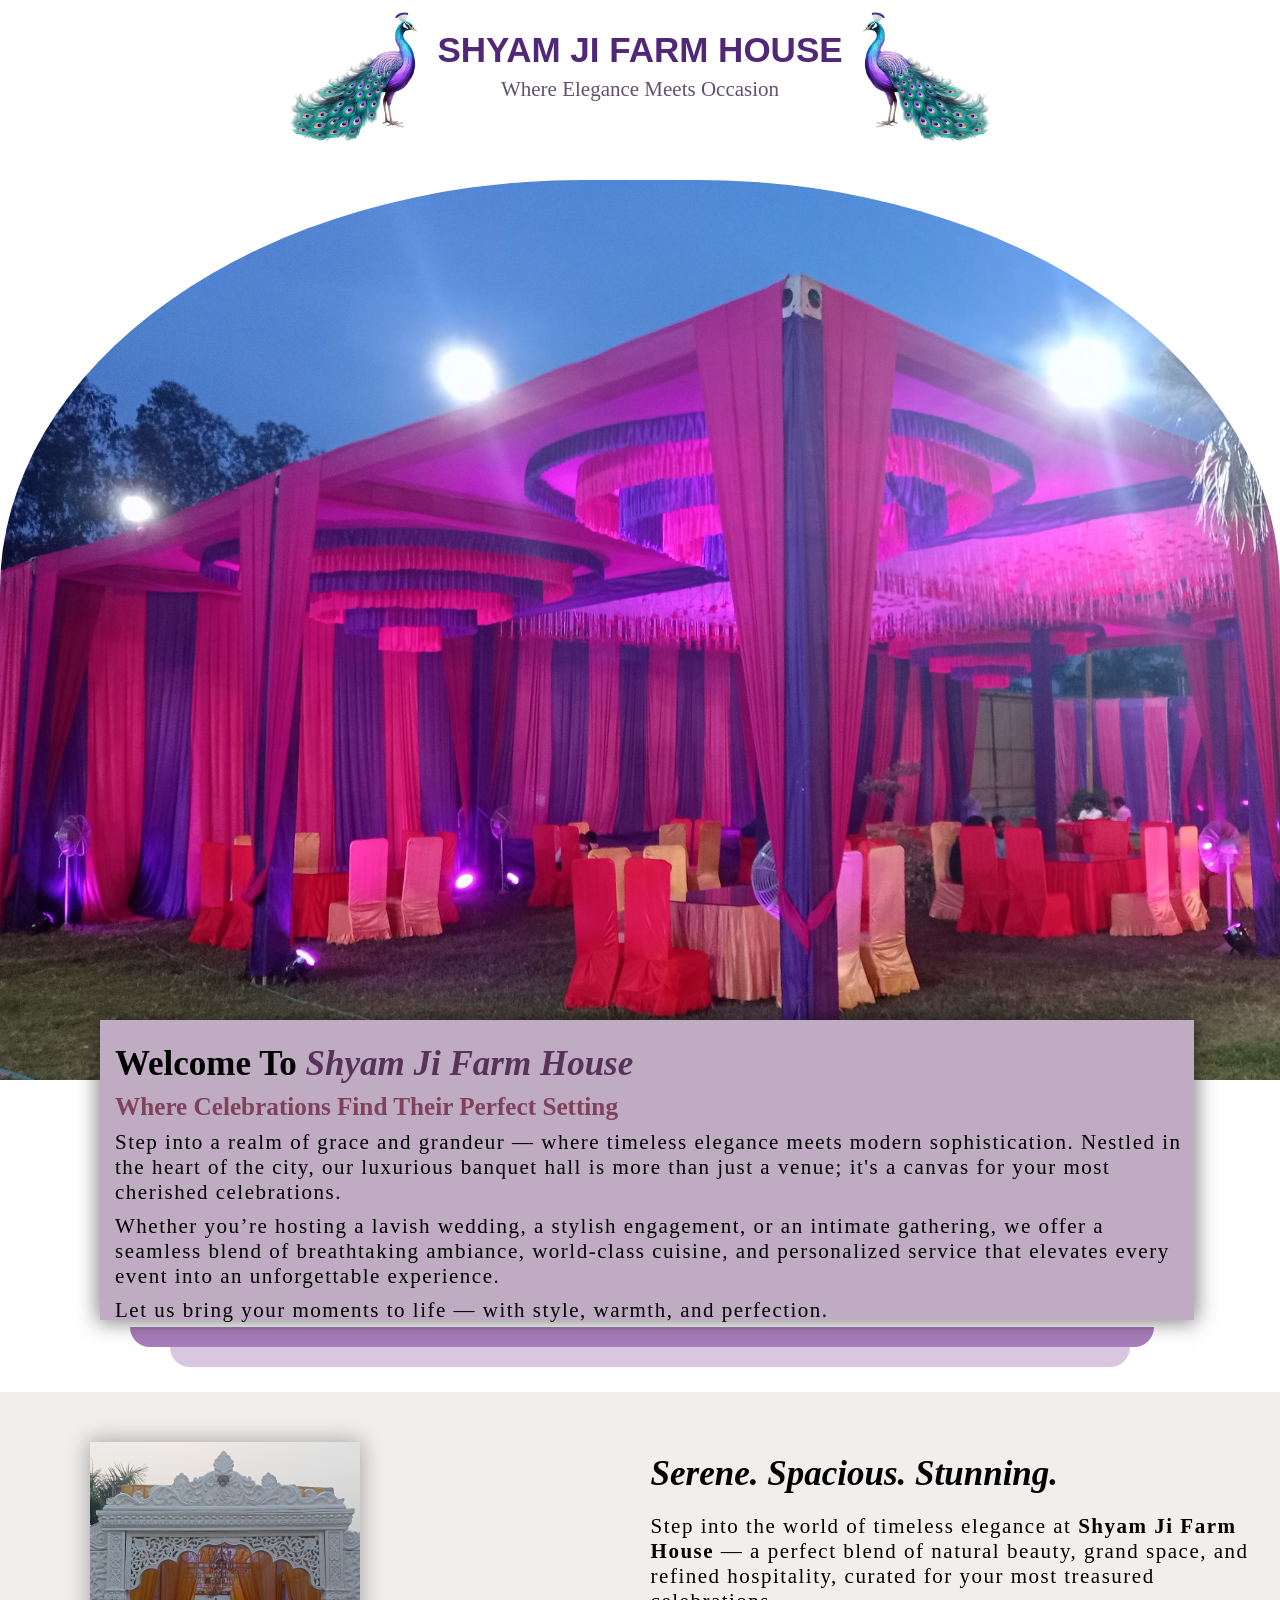
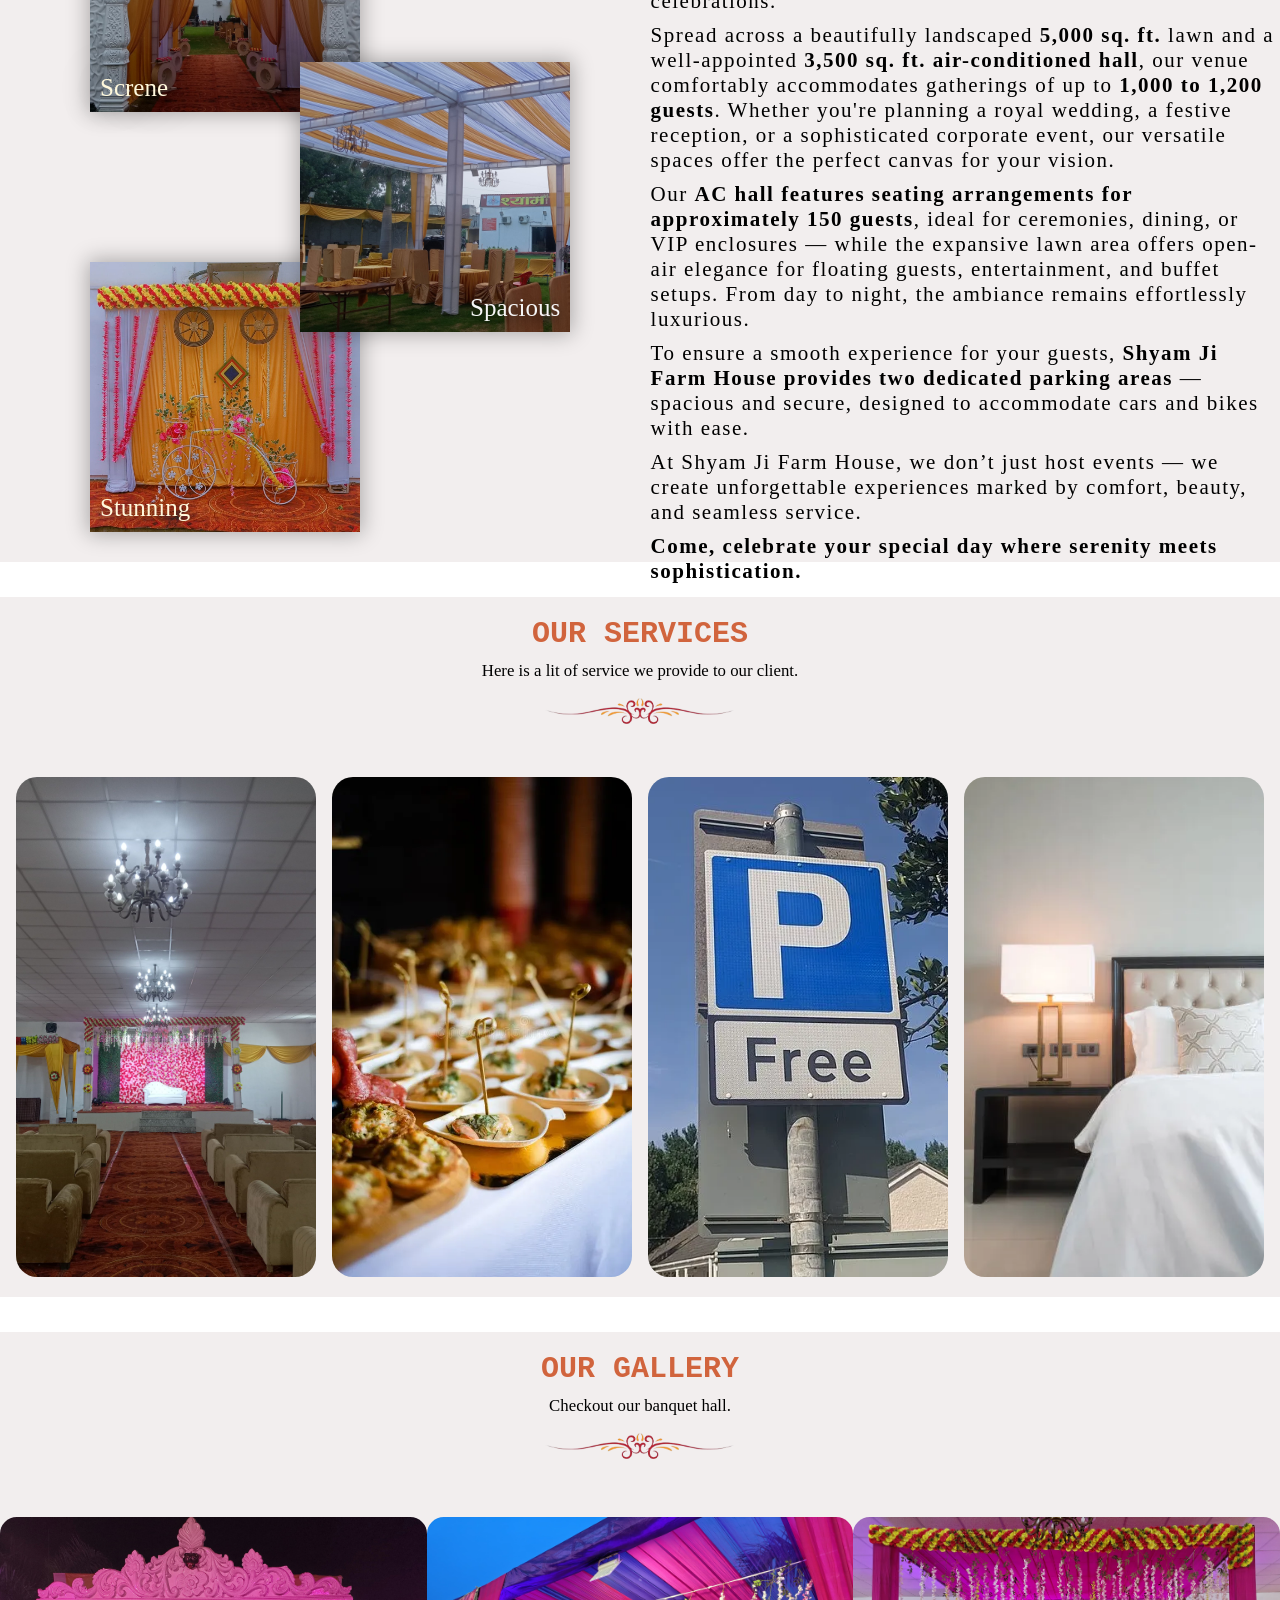
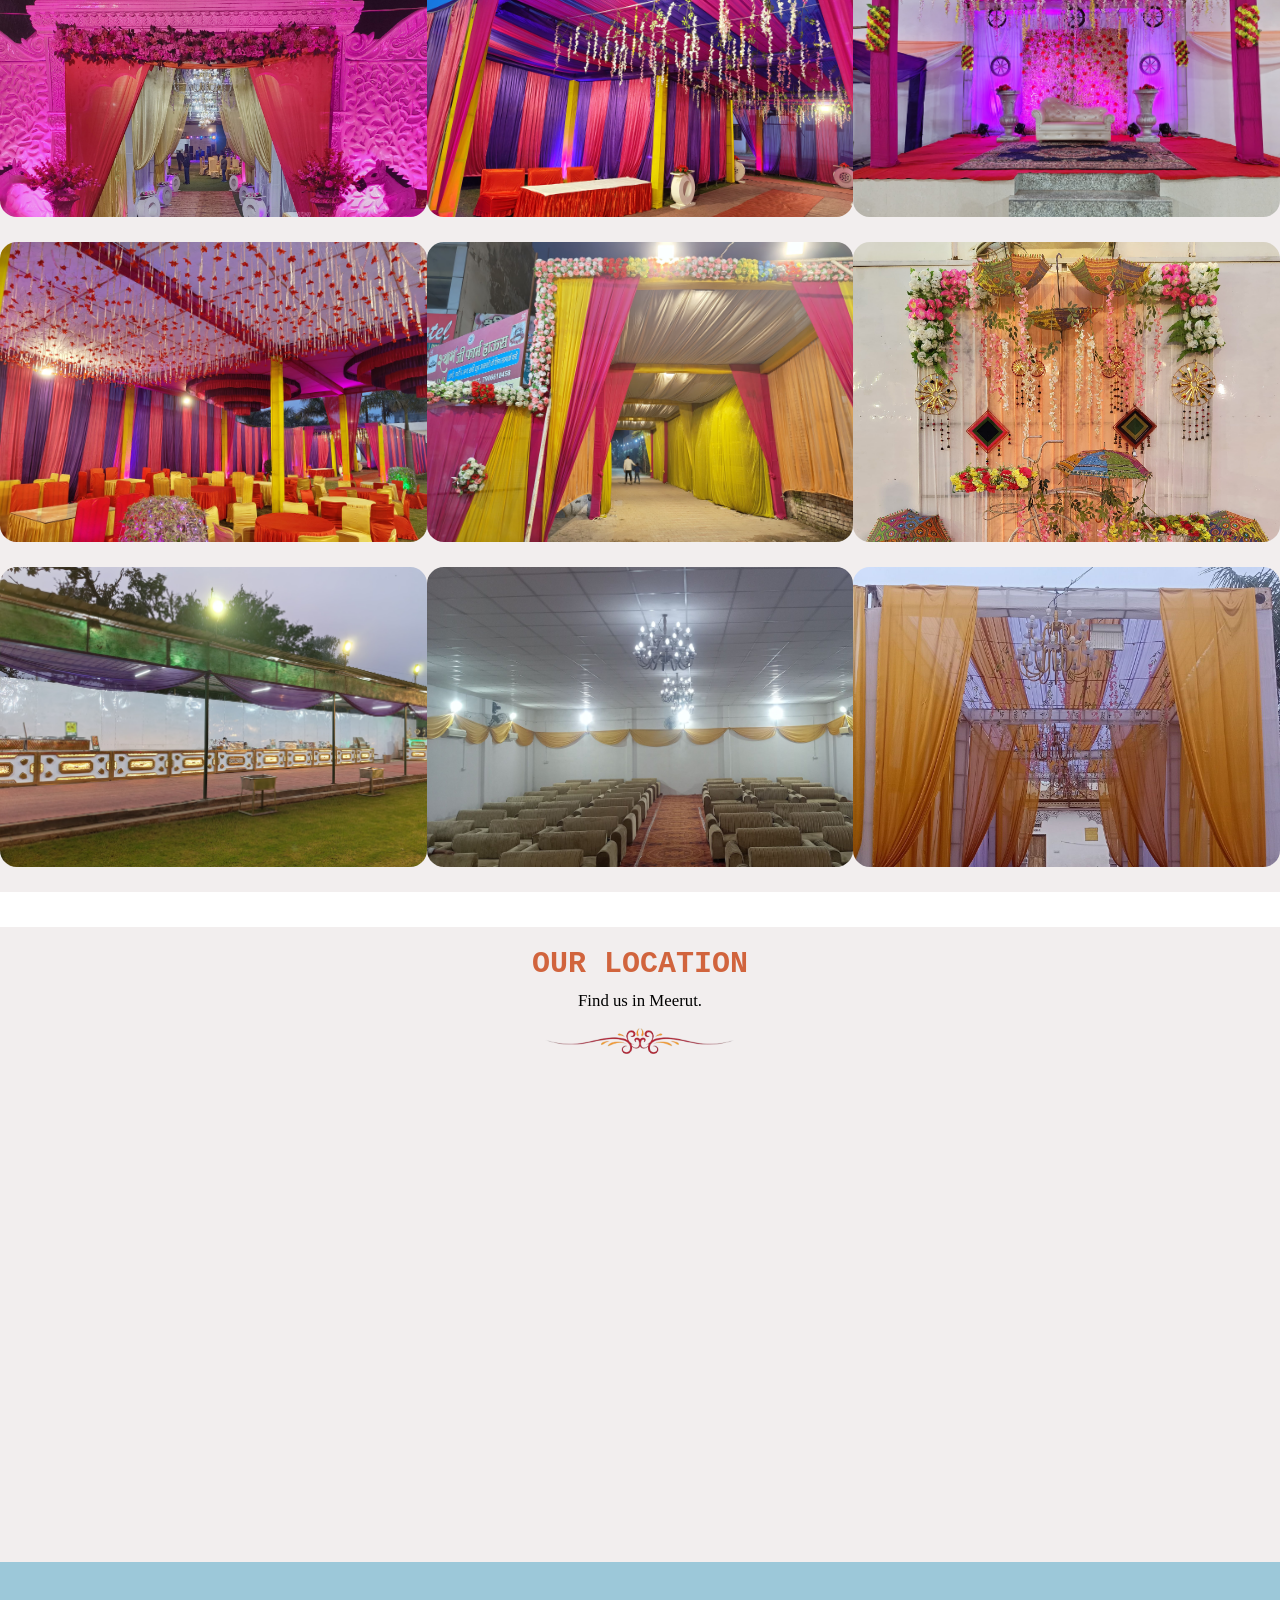
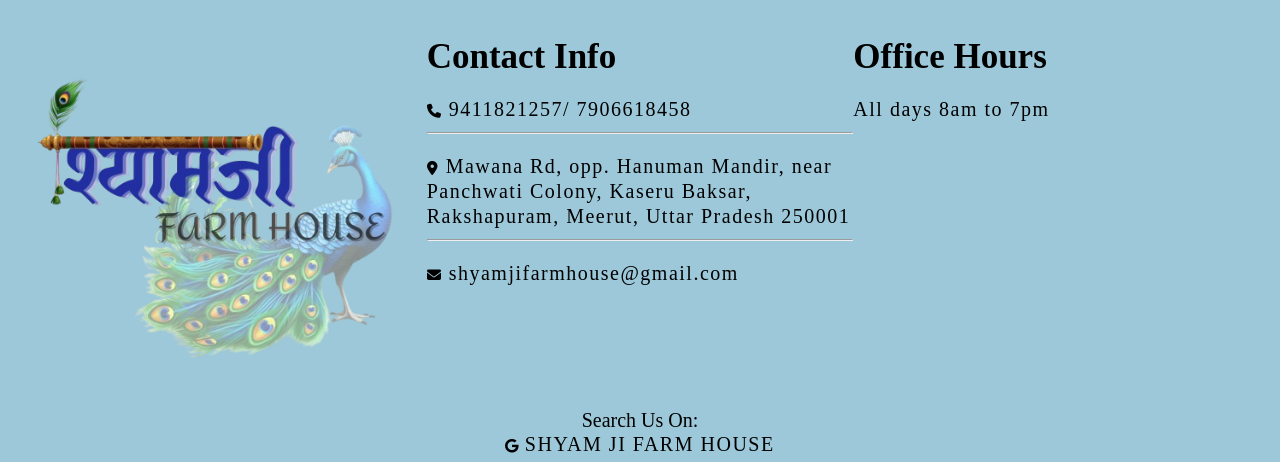
==== index.html @ 6b1f320b "First Commit" ====
<!DOCTYPE html>
<html lang="en">
<head>
    <meta charset="UTF-8">
    <meta name="viewport" content="width=device-width, initial-scale=1.0">
    <title>ShyamJi Farm House</title>
    <link rel="stylesheet" href="https://cdnjs.cloudflare.com/ajax/libs/font-awesome/6.7.2/css/all.min.css">
    <link rel="stylesheet" href="assets/css/style.css">
</head>

<body>
    <!-- <div class="navbar">
        <div class="logo"></div>
    </div> -->
    <div class="shyam">
      <div class="peacock1" style="background-image: url('assets/img/peacock_right.png');"></div>
      <div class="bb">
        <div class="shyam1">
        <h2>SHYAM JI FARM HOUSE</h2>
        </div>
        <div class="shyam2">
        Where Elegance Meets Occasion
        </div>
      </div>
      <div class="peacock2" style="background-image: url('assets/img/peacock_right.png');"></div>
    </div>
      <div class="background"></div>
      <div class="box1">
          <div class="box11">
            <div class="box12">
              <h2>Welcome To <i>Shyam Ji Farm House</i></h2>
            </div>
            <h5>Where Celebrations Find Their Perfect Setting</h5>
            <p>Step into a realm of grace and grandeur — where timeless elegance meets modern sophistication. Nestled in the heart of the city, our luxurious banquet hall is more than just a venue; it's a canvas for your most cherished celebrations.
            </p>
            <p>Whether you’re hosting a lavish wedding, a stylish engagement, or an intimate gathering, we offer a seamless blend of breathtaking ambiance, world-class cuisine, and personalized service that elevates every event into an unforgettable experience.
            </p>
            <p> Let us bring your moments to life — with style, warmth, and perfection.</p>
          </div>
      </div> 
      <div class="div1"></div>
      <div class="div2"></div>

      <div class="box2">
        <div class="box3">
          <div class="div3">
          <span>Screne</span>
          </div>
          <div class="box4">
            <div class="div4">
              <span>Spacious</span>
            </div>
          </div>
          <div class="div5">
            <span>Stunning</span>
          </div>
        </div>
        <div class="box5">
            <div class="div6">
              <h2>Serene. Spacious. Stunning.</h2>
            </div>
            <div class="div7">
              <p>
               Step into the world of timeless elegance at <span class="bold">Shyam Ji Farm House</span> — a perfect blend of natural beauty, grand space, and refined hospitality, curated for your most treasured celebrations.
              </p>
              <P>
                Spread across a beautifully landscaped <span class="bold">5,000 sq. ft.</span> lawn and a well-appointed <span class="bold">3,500 sq. ft. air-conditioned hall</span>, our venue comfortably accommodates gatherings of up to <span class="bold">1,000 to 1,200 guests</span>. Whether you're planning a royal wedding, a festive reception, or a sophisticated corporate event, our versatile spaces offer the perfect canvas for your vision.
              </P>
              <p>
                Our <span class="bold">AC hall features seating arrangements for approximately 150 guests</span>, ideal for ceremonies, dining, or VIP enclosures — while the expansive lawn area offers open-air elegance for floating guests, entertainment, and buffet setups. From day to night, the ambiance remains effortlessly luxurious.
              </p>
              <p>
                To ensure a smooth experience for your guests, <span class="bold">Shyam Ji Farm House provides two dedicated parking areas</span> — spacious and secure, designed to accommodate cars and bikes with ease.
              </p>
              <p>
                At Shyam Ji Farm House, we don’t just host events — we create unforgettable experiences marked by comfort, beauty, and seamless service.
              </p>
              <p>
                <span class="bold">Come, celebrate your special day where serenity meets sophistication.</span>
              </p>
            </div>
        </div>
      </div>


      <div class="box6">
        <div class="div8">
          <h2>OUR SERVICES</h2>
        </div>
        <div class="div9">
          Here is a lit of service we provide to our client.
        </div>
        <div class="dividerout">
          <div class="divider"></div>
        </div>
      </div>

      <div class="box7">
        <div class="service1"  style="background-image: url('assets/img/hall2.jpg')">
          <div class="s1">AC HALL</div>
        </div>
        <div class="service1" style="background-image: url('assets/img/catering.webp')">
          <div class="s1">CATERING SERVICES</div>
        </div>
        <div class="service1" style="background-image: url('assets/img/parking.webp')">
          <div class="s1">PARKING FACILITY</div>
        </div>
        <div class="service1" style="background-image: url('assets/img/room.webp')">
          <div class="s1">AC ROOM</div>
        </div>
      </div>


      <div class="box6">
        <div class="div8">
          <h2>OUR GALLERY</h2>
        </div>
        <div class="div9">
          Checkout our banquet hall.
        </div>
        <div class="dividerout">
          <div class="divider"></div>
        </div>
      </div>

      <div class="box8">
        <div class="g1">
          <div class="g11" style="background-image: url('assets/img/entry5.jpg');"></div>
          <div class="g11" style="background-image: url('assets/img/exit2.jpg');"></div>
          <div class="g11" style="background-image: url('assets/img/stage3.jpg');"></div>
        </div>
        <div class="g1">
          <div class="g11" style="background-image: url('assets/img/mandap5.jpg');"></div>
          <div class="g11" style="background-image: url('assets/img/maingate2.jpg');"></div>
          <div class="g11" style="background-image: url('assets/img/photobooth2.jpg');"></div>
        </div>
        <div class="g1">
          <div class="g11" style="background-image: url('assets/img/foodcorner.jpg');"></div>
          <div class="g11" style="background-image: url('assets/img/hall.jpg');"></div>
          <div class="g11" style="background-image: url('assets/img/exit.jpg');"></div>
        </div>
      </div>


      <div class="box6">
        <div class="div8">
          <h2>OUR LOCATION</h2>
        </div>
        <div class="div9">
          Find us in Meerut.
        </div>
        <div class="dividerout">
          <div class="divider"></div>
        </div>
      </div>
      <div class="box9">
        <iframe src="https://www.google.com/maps/embed?pb=!1m18!1m12!1m3!1d3489.1209358462133!2d77.75126632521606!3d29.013409366683277!2m3!1f0!2f0!3f0!3m2!1i1024!2i768!4f13.1!3m3!1m2!1s0x390c7b477673774d%3A0x246fc913acd406b3!2sShyam%20Ji%20Farm%20House!5e0!3m2!1sen!2sin!4v1749285902785!5m2!1sen!2sin" width="600" height="450" style="border:0;" allowfullscreen="" loading="lazy" referrerpolicy="no-referrer-when-downgrade">
        </iframe>
      </div>

</body>

<footer>

      <div class="footer">
        <div class="f1"></div>
        <div class="f2">
            <h2>Contact Info</h2>
            <p><i class="fa-solid fa-phone"></i> 9411821257/ 7906618458</p>
            <hr>
            <p><i class="fa-solid fa-location-dot"></i> Mawana Rd, opp. Hanuman Mandir, near Panchwati Colony, Kaseru Baksar, Rakshapuram, Meerut, Uttar Pradesh 250001</p>
            <hr>
            <p><i class="fa-solid fa-envelope"></i> <a  href="#">shyamjifarmhouse@gmail.com</a></p>            
        </div>
        <div class="f3">
            <h2>Office Hours</h2>
            <p>All days 8am to 7pm </p>            
        </div>
        <div class="f4">
          <P>Search Us On:</P>
          <p><i class="fa-brands fa-google"></i><a href="#"> SHYAM JI FARM HOUSE</a></p>
        </div>
      </div>
</footer>
---- assets/css/style.css ----
*{
    margin:0;
    font-family: 'Times New Roman', Times, serif;
    font-size: 14px;
    border: border-box;   
}
/* .navbar{
    height: 100px;
    width: 100%;
    background-color: rgba(227, 235, 237, 0.786);
}
.logo{
    background-image: url("../img/logo2.png");
    height:100px;
    width: 150px;
    background-size: cover;
    opacity: 1.5;
    margin-left: 10px;
     
}  */
.shyam{
    height: 150px;
    width: 100%;
    background-color: transparent;
    /* margin-top: 20px; */
    display: flex;
    justify-content: center;
}
.shyam1 h2{
       font-size: 35px;
       /* font-family: Georgia, serif; */
       font-family:'Lucida Sans', 'Lucida Sans Regular', 'Lucida Grande', 'Lucida Sans Unicode', Geneva, Verdana, sans-serif;
       display: flex;
       justify-content: center;
       align-items: center;
       margin-top: 30px;
       color: rgb(81, 39, 120);
}

.shyam2{
    font-size: 1.5rem;
    color: rgb(97, 81, 113);
    display: flex;
    justify-content: center;
    align-items:center ;
    margin-top: 7px;
}
.peacock1{
    background-size: cover;
    height: 150px;
    width: 150px;
    transform: scaleX(-1);
}
.peacock2{
    background-size: cover;
    height: 150px;
    width: 150px;
}
.background{
    background-image: url("../img/mandap11.jpg");
    position: relative;
    height:900px;
    width: 100%;
    background-size:cover;
    border-top-left-radius: 45.5%;
    border-top-right-radius: 45.5%;
    margin-top: 30px;
    opacity: 1.5    ;
    z-index: 1;
}
.box1{
    height:220px;
    width: 95%;
}                                                                                                           
.box11{
    position: relative;
    top:-80px;
    height: 300px;
    width: 90%;
    /* background-color:rgb(167, 150, 170); */
    background-color:rgb(191, 172, 195);
    margin-left: 100px;
    z-index: 2;
    box-shadow: 0 0 20px 2px rgba(0, 0, 0, 0.5);
}
.box12{
    margin-top: 20px;
    padding-top: 12px;
}
.box11 h2{
    font-size: 35px;
    margin-left: 15px;
    margin-top: 12px;
} 
.box11 i{
    font-size: 35px;
    margin-top: 20px;
    color: rgb(87, 50, 89);
}
.box11 h5{
    font-size: 1.8rem;
    margin-left: 15px;
    margin-top: 9px;
    color: rgb(127, 65, 91);
}
.box11 p{
    font-size: 1.5rem;
    margin-top: 9px;
    letter-spacing: 1.5px;
    line-height: 25px;
    margin-left: 15px;
}
.div1{
    height:20px;
    width: 80%;
    background-color: rgb(168, 125, 186);
    margin-left: 130px;
    margin-top: 7px;
    border-bottom-left-radius:2rem;
    border-bottom-right-radius:2rem;
}
.div2{
    height:20px;
    width: 75%;
    background-color: rgb(217, 198, 225);
    margin-left: 170px;
    border-bottom-left-radius:2rem;
    border-bottom-right-radius:2rem;
}
.box2{
    display: flex;
    background-color:rgba(234, 227, 227, 0.607) ;
    margin-top: 25px;
    padding-bottom: 30px;
}
.box3{
    height: 720px;
    width: 720px;
}
.div3{
    position: relative;
    height: 270px;
    width: 270px;
    margin-top: 50px;
    z-index: 1;
    margin-left: 90px;
    background-image:url("../img/entry1.jpg");
    background-size: cover;
    text-shadow: 0 0px 40px rgba(0, 0, 0, 0.5);
    box-shadow: 0 0 20px 2px rgba(0, 0, 0, 0.3);
    transition: 1s;
}
.div3:hover{
    transform: scale(1.2);
}
.box4{
    height: 200px;
    width: 260px;
    /* margin-left: 240px; */
}
.div4{
    position: relative;
    height: 270px;
    width: 270px;
    z-index: 2;
    top:-50px;
    margin-left: 300px;
    background-image: url("../img/mandap3.jpg");
    background-size: cover;
    text-shadow: 0 4px 10px rgba(0, 0, 0, 0.5);
    box-shadow: 0 0 20px 2px rgba(0, 0, 0, 0.3);
    transition: 1s;
}
.div4:hover{
    transform: scale(1.2);
}
.div5{
    position: relative;
    height: 270px;
    width: 270px;
    z-index: 1;
    top:-50px;
    margin-left: 90px;
    background-image: url("../img/photobooth.jpg");
    background-size: cover;
    text-shadow: 0 4px 10px rgba(0, 0, 0, 0.5);
    box-shadow: 0 0 20px 2px rgba(0, 0, 0, 0.3);
    transition: 1s;
}
.div5:hover{
    transform: scale(1.2);
}
.div3 span{
    position:absolute;
    bottom:10px;
    left:10px;
    color: cornsilk;
    font-size: 25px;
}
.div4 span{
    position:absolute;
    bottom:10px;
    left:170px;
    color: rgb(246, 246, 246);
    font-size: 25px;
}
.div5 span{
    position:absolute;
    bottom:10px;
    left:10px;
    color: cornsilk;
    font-size: 25px;
}
.box5{
    height: 690px;
    width: 730px;
    background-color: transparent;
    border-radius: 2rem;
    margin-top: 50px;
}
.box5:hover{
    background-color: rgba(145, 142, 142, 0.607);
}
.div6 h2{
    font-size:35px;
    margin-left: 15px;
    margin-top: 12px;
    margin-bottom: 20px;
    font-style: italic;
}
.div7 p{
    font-size: 1.5rem;
    margin-top: 9px;
    letter-spacing: 1.5px;
    line-height: 25px;
    margin-left: 15px;
}
.bold{
    font-weight: bolder;
    font-size: 1.5rem;
}
.box6{
    height: 160px;
    width: 100%;
    margin-top: 35px;
    background-color:rgba(234, 227, 227, 0.607);
}
.box6:hover{
    background-color:rgba(145, 142, 142, 0.607) ;
}
.div8 h2{
    font-size: 30px;
    text-align: center;
    padding-top: 20px;
    font-family:monospace;
    color: rgb(209, 100, 61);
}
.div9{
    text-align: center;
    margin-top: 10px;
    font-size: 1.2rem;
}
.dividerout{
    height: 50px;
    width: 100%;
    display:flex ;
    justify-content: center;
}
.divider{
    background-image: url("../img/divider.png");
    background-size: cover;
    height: 50px;
    width: 180px;
    padding-right: 60px;
}
.box7{
    display:flex;
    justify-content: space-evenly;
    background-color: rgba(234, 227, 227, 0.607);
    padding-top: 20px;
    padding-bottom: 20px;
}
.service1{
    position: relative;
    height: 500px;
    width: 300px;
    background-size: cover;
    border-radius: 1.5rem;
    display: flex;
    justify-content: center;
}
.service1:hover{
    opacity: 0.7;
}
.s1{
    height: 100%;
    width: 100%;
    position: absolute;
    top:10px;
    background-color:transparent;
    display: flex;
    justify-content: center;
    font-size: 25px;
    /* color: aliceblue; */
    margin-top: 15px;
    opacity: 0;
    transition: 0.6s;
}
.s1:hover{
    opacity:1;
    color: rgb(255, 244, 244);
    font-weight: bolder;
}
.s1 >*{
    transform: translateY(25px);
    transition: transform 0.6s;
}
.s1 >*{
    transform: translateY(0px);
}
.box8{
    height: 1000px;
    width: 100%;
    background-color:rgba(234, 227, 227, 0.607);
}
.g1{
    height: 300px;
    width: 100%;
    display: flex;
    justify-content: space-evenly;
    /* margin-top: 15px; */
    padding-top: 25px;
}
.g11{
    height: 300px;
    width: 450px;;
    background-size: cover;
    border-radius: 1.2rem;
} 
/* .g11:hover{
    transform:translate(-50%,-50%) ;
    animation: animate linear  5s infinite;
}
@keyframes animate{
    0%{
        transform: translate(-50%,-50%) skewY(5deg);
    }
    50%{
        transform: translate(-50%,-50%) skewY(-5deg);
    }
    100%{
        transform: translate(-50%,-50%) skewY(5deg);
    }
} */
.box9{
    height: 450px;
    width: 100%;
    display: flex;
    justify-content: center;
    padding-top: 25px;
    background-color: rgba(234, 227, 227, 0.607);
}
iframe{
     height: 400px;
     width: 80%;
}
.footer{
    height: 500px;
    width: 100%;
    background-color: rgb(156, 200, 217);
    display: flex;
    justify-content: space-evenly;
    align-items: center; 
    position: relative;
}
.footer:hover{
    background-color: rgb(110, 146, 160);
}
.f1{
    height: 350px;
    width: 450px;
    background-image: url("../img/logo12.png");
    background-size: cover;
}
.f2{
    height: 350px;
    width: 450px;
    /* background-color: aliceblue; */
}
.f2 h2{
    font-size: 35px;
    margin-bottom: 10px;
}
.f2 p{
    font-size: 20px;
    margin-top: 10px;
    letter-spacing: 1.5px;
    line-height: 25px;
    padding-top: 10px;
}
a{
    text-decoration: none;
    font-size: 20px;
    margin-top: 10px;
    letter-spacing: 1.5px;
    line-height: 25px;
    padding-top: 10px;
    color: black;
}
hr{
    margin-top: 10px;
}
.f3{
    height: 350px;
    width: 450px;
    /* background-color: rgb(63, 86, 105); */
}
.f3 h2{
    font-size: 35px;
    margin-bottom: 10px;
}
.f3 p{
    font-size: 20px;
    margin-top: 10px;
    letter-spacing: 1.5px;
    line-height: 25px;
    padding-top: 10px;
}
.f4{
    position: absolute;
    bottom:5px;
}
.f4 p{
     text-align: center;
    font-style: bold;
    font-size: 20px;
}
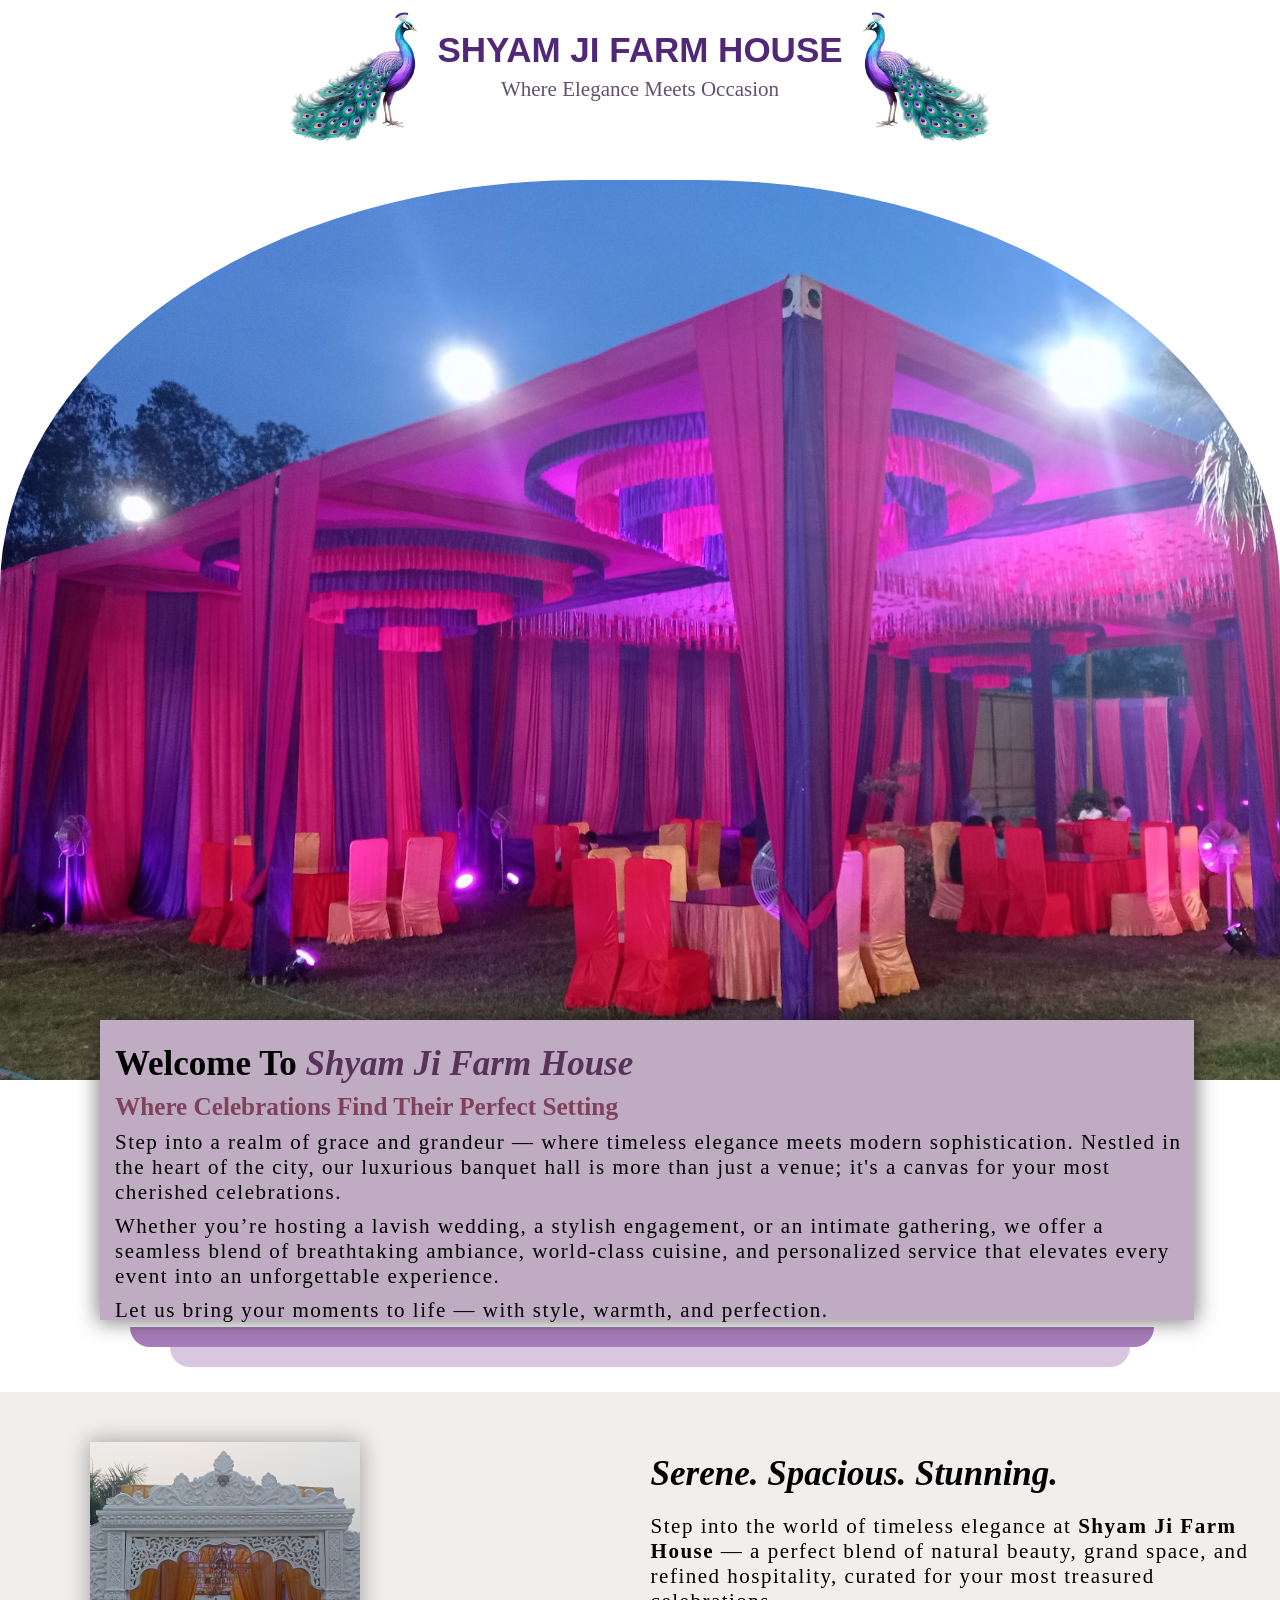
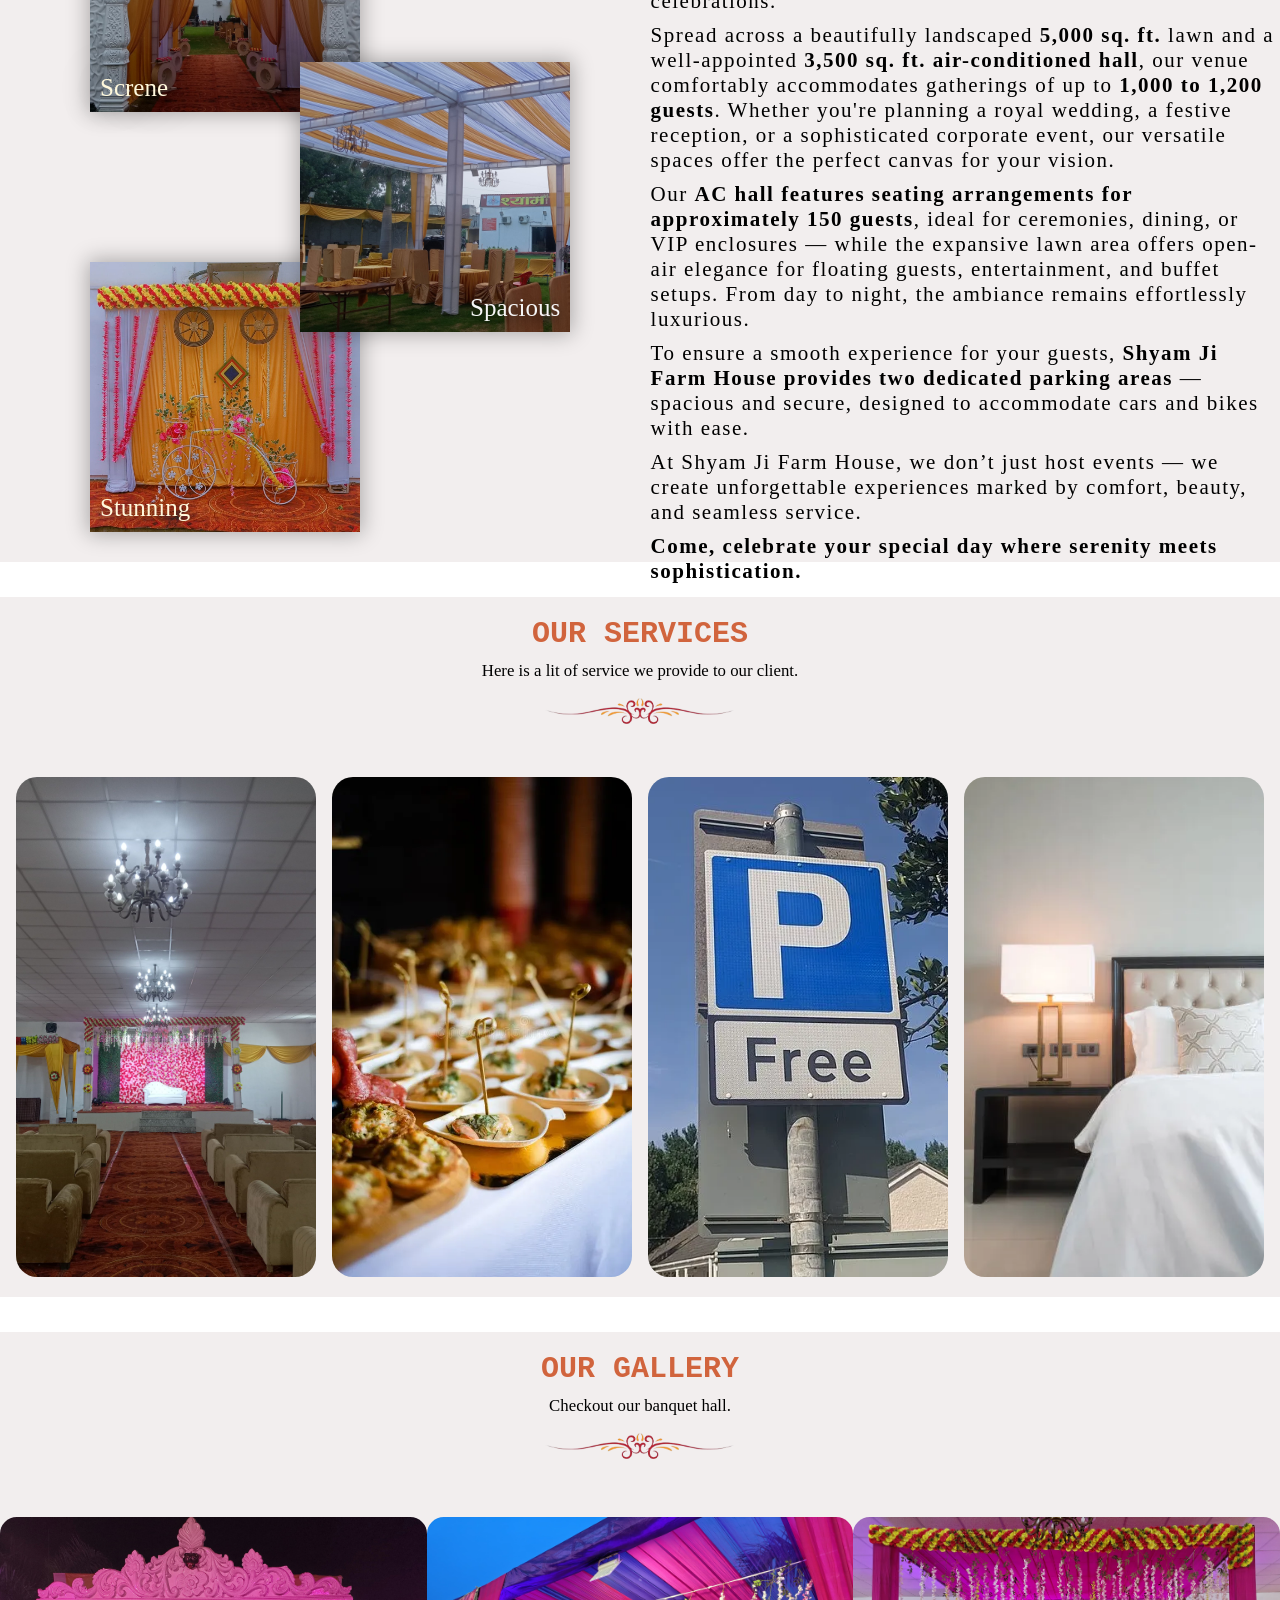
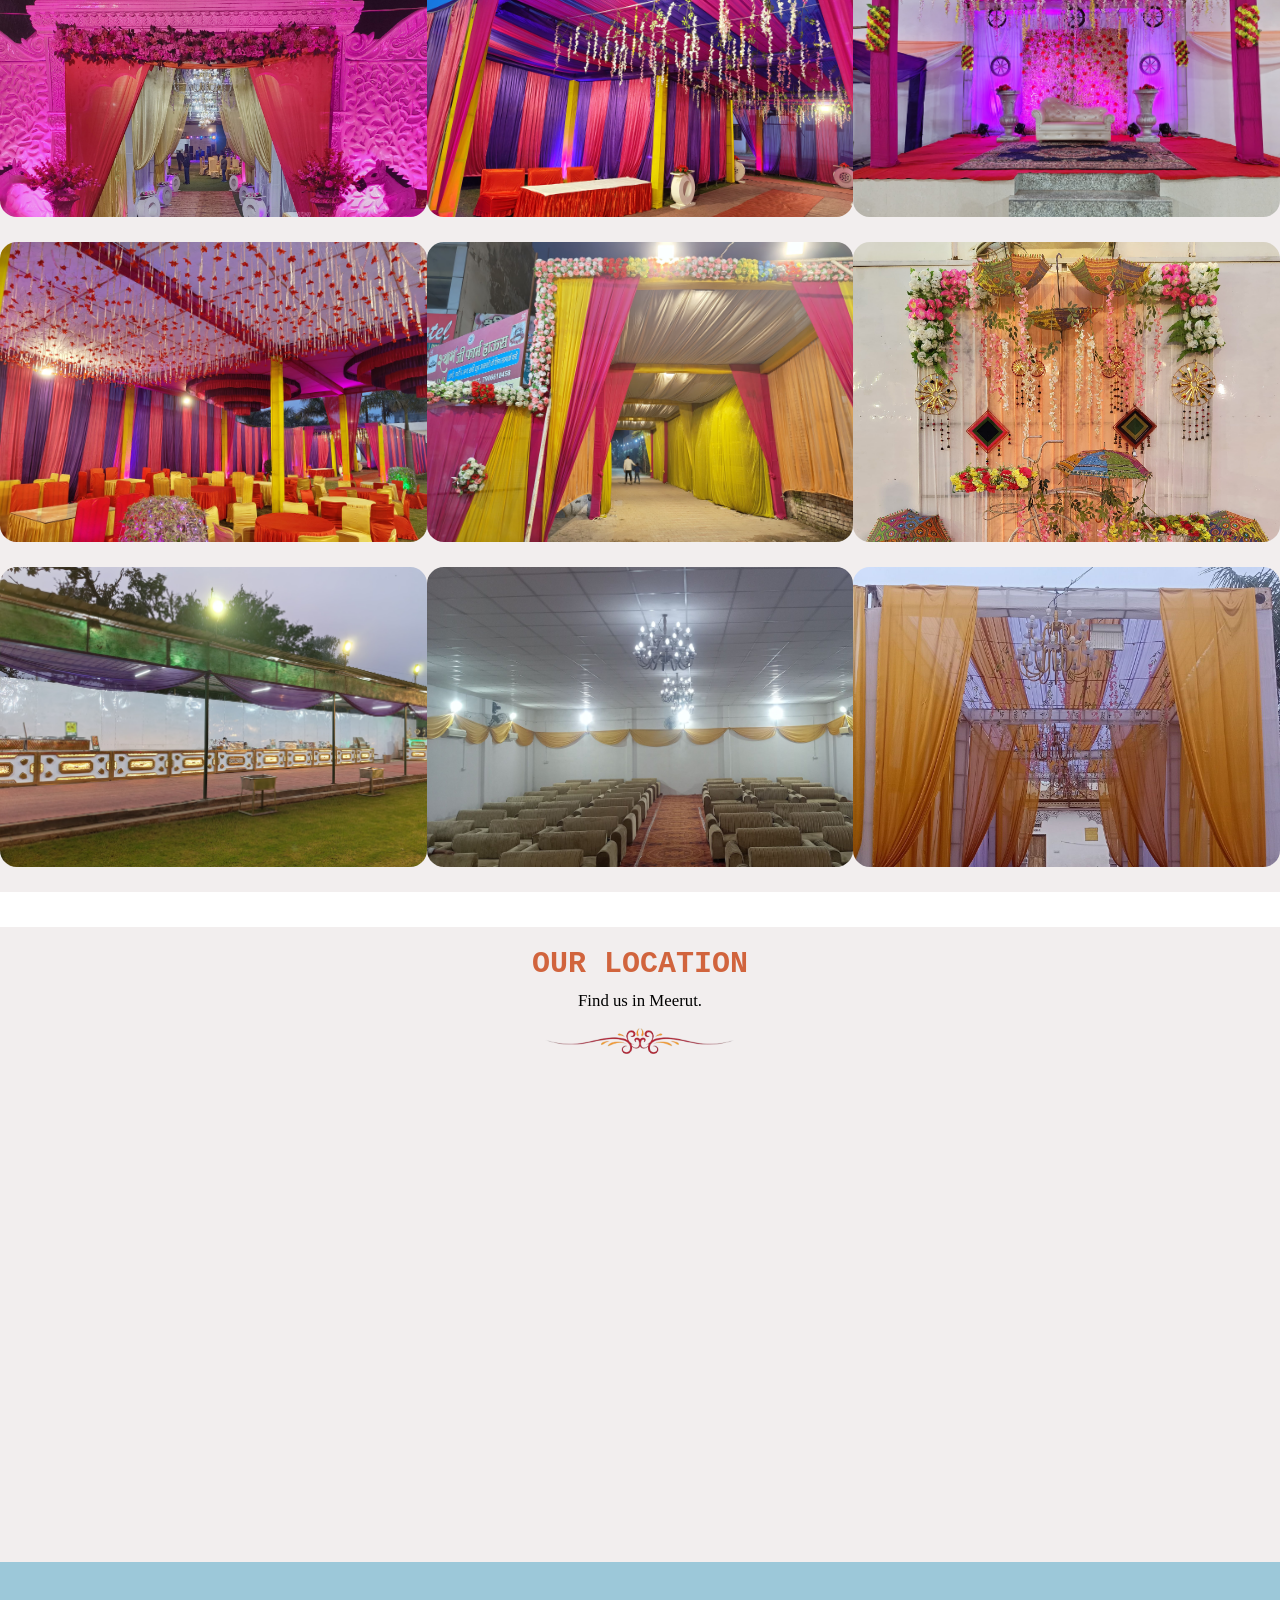
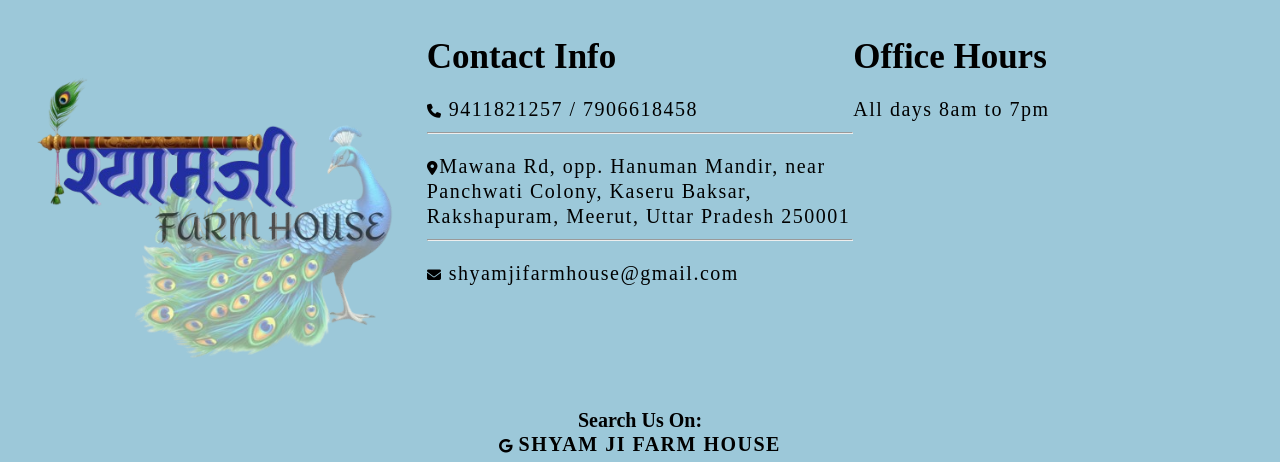
==== commit 76906cc2: "second commit (added links)" ====
--- a/index.html
+++ b/index.html
@@ -166,19 +166,24 @@
         <div class="f1"></div>
         <div class="f2">
             <h2>Contact Info</h2>
-            <p><i class="fa-solid fa-phone"></i> 9411821257/ 7906618458</p>
+            <p><i class="fa-solid fa-phone"></i>
+               <a href="https://wa.me/919411821257" class="underlinetext" target="_blank">9411821257</a>
+               /
+               <a href="tel:+917906618458" class="underlinetext" target="_blank">7906618458</a>
+            </p>
             <hr>
-            <p><i class="fa-solid fa-location-dot"></i> Mawana Rd, opp. Hanuman Mandir, near Panchwati Colony, Kaseru Baksar, Rakshapuram, Meerut, Uttar Pradesh 250001</p>
+            <p class="underlinetext"><i class="fa-solid fa-location-dot"></i><a href="https://maps.app.goo.gl/WxwuXWB17rRt3pfo6">Mawana Rd, opp. Hanuman Mandir, near Panchwati Colony, Kaseru Baksar, Rakshapuram, Meerut, Uttar Pradesh 250001</a>
+            </p>
             <hr>
-            <p><i class="fa-solid fa-envelope"></i> <a  href="#">shyamjifarmhouse@gmail.com</a></p>            
+            <p class="underlinetext"><i class="fa-solid fa-envelope"></i> <a  href="mailto:shyamjifarmhouse@gmail.com">shyamjifarmhouse@gmail.com</a></p>            
         </div>
         <div class="f3">
             <h2>Office Hours</h2>
             <p>All days 8am to 7pm </p>            
         </div>
         <div class="f4">
-          <P>Search Us On:</P>
-          <p><i class="fa-brands fa-google"></i><a href="#"> SHYAM JI FARM HOUSE</a></p>
+          <p class="f41">Search Us On:</p>
+          <p class="underlinetext"><i class="fa-brands fa-google"></i><a href="https://share.google/ti3H2DmGVGMqzcqLs"> SHYAM JI FARM HOUSE</a></p>
         </div>
       </div>
 </footer>
--- a/assets/css/style.css
+++ b/assets/css/style.css
@@ -337,6 +337,7 @@
     background-size: cover;
     border-radius: 1.2rem;
 } 
+
 /* .g11:hover{
     transform:translate(-50%,-50%) ;
     animation: animate linear  5s infinite;
@@ -432,6 +433,11 @@
 }
 .f4 p{
      text-align: center;
-    font-style: bold;
+    font-weight: bolder;
     font-size: 20px;
 }
+.underlinetext:hover{
+    text-decoration: underline;
+    
+}
+
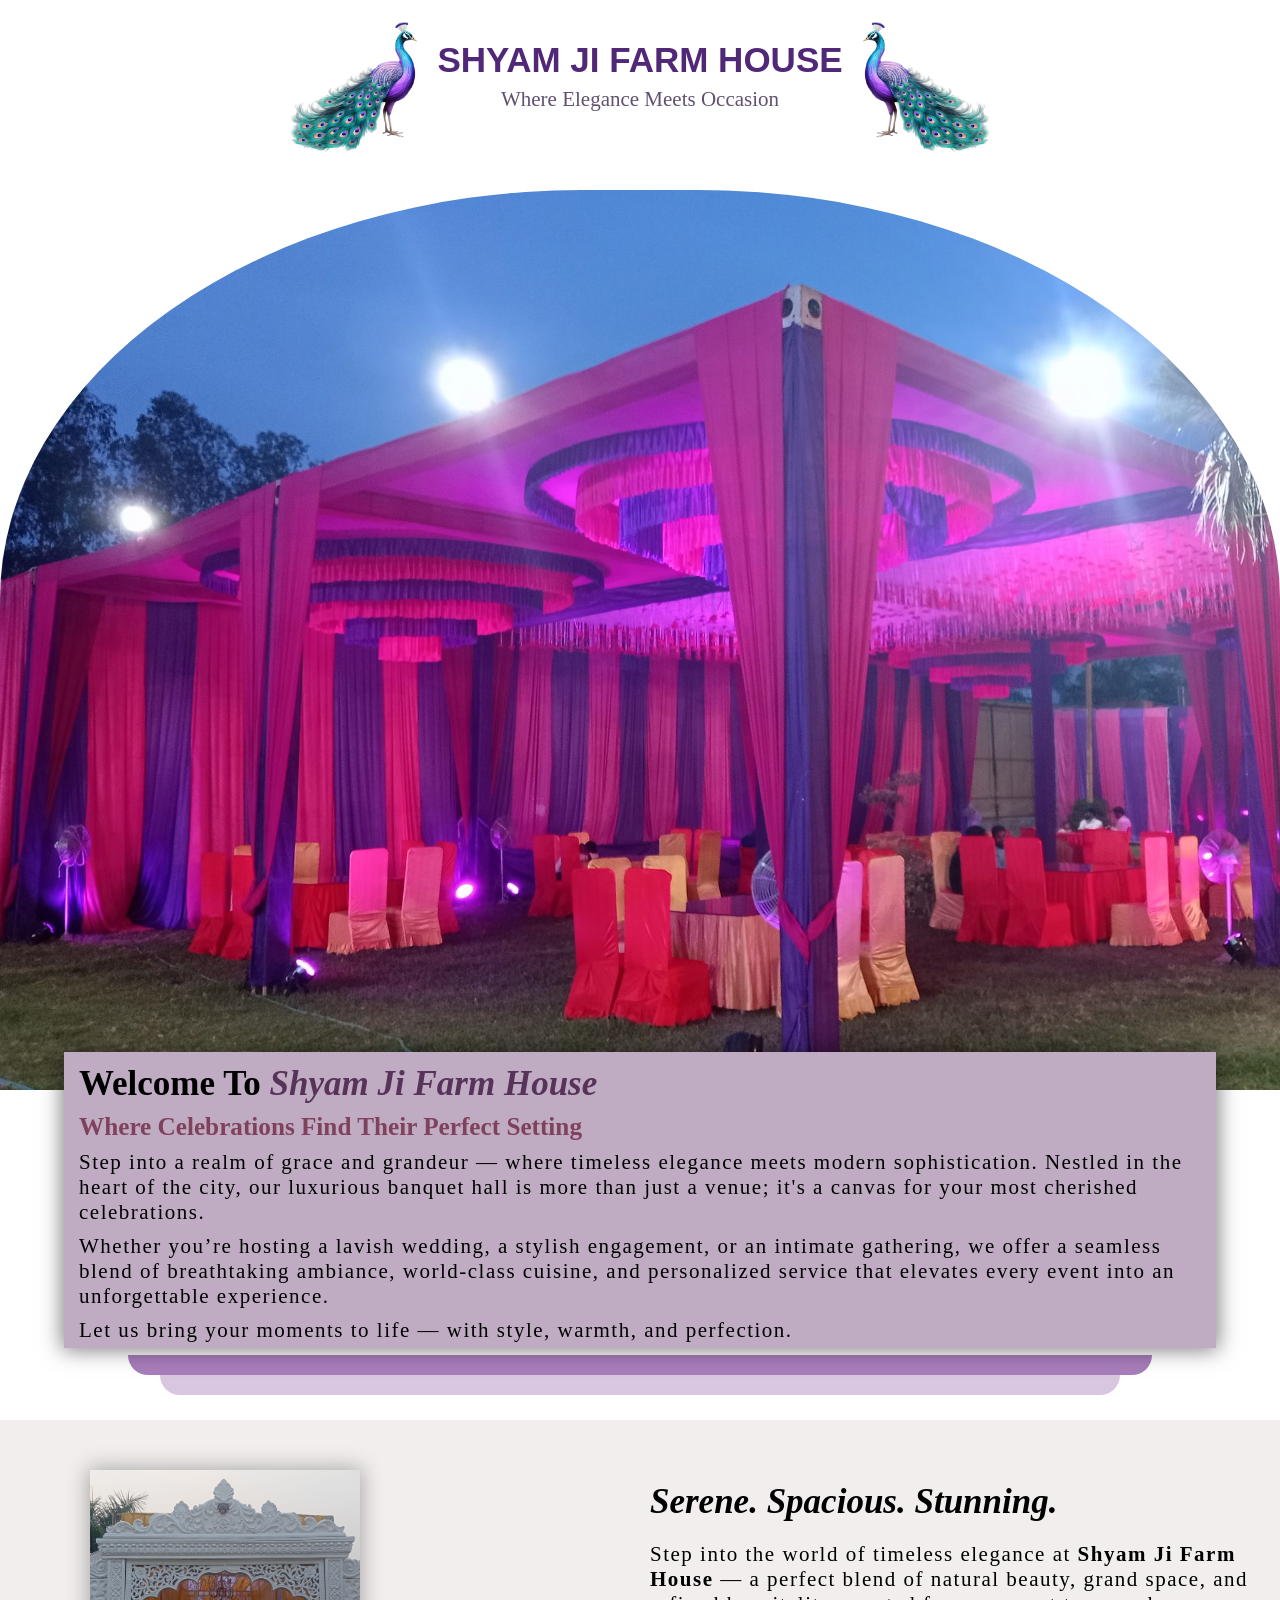
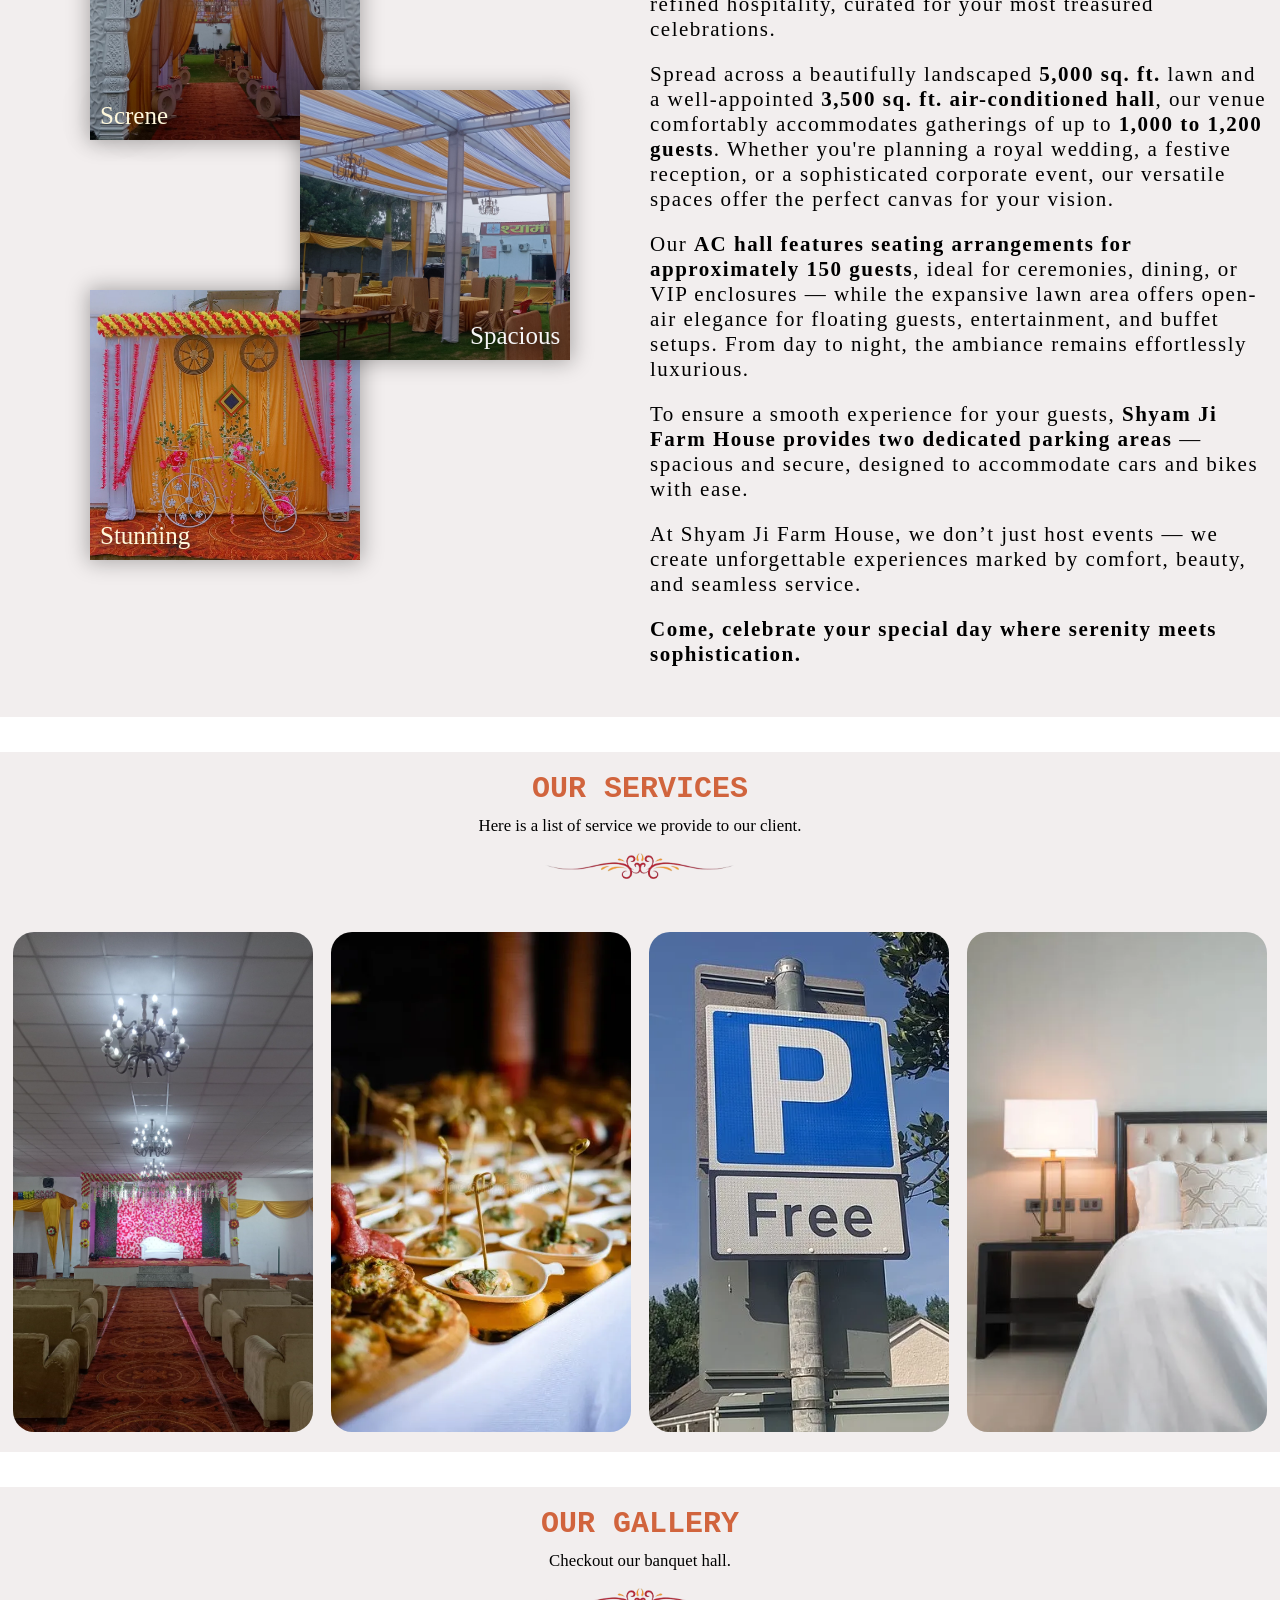
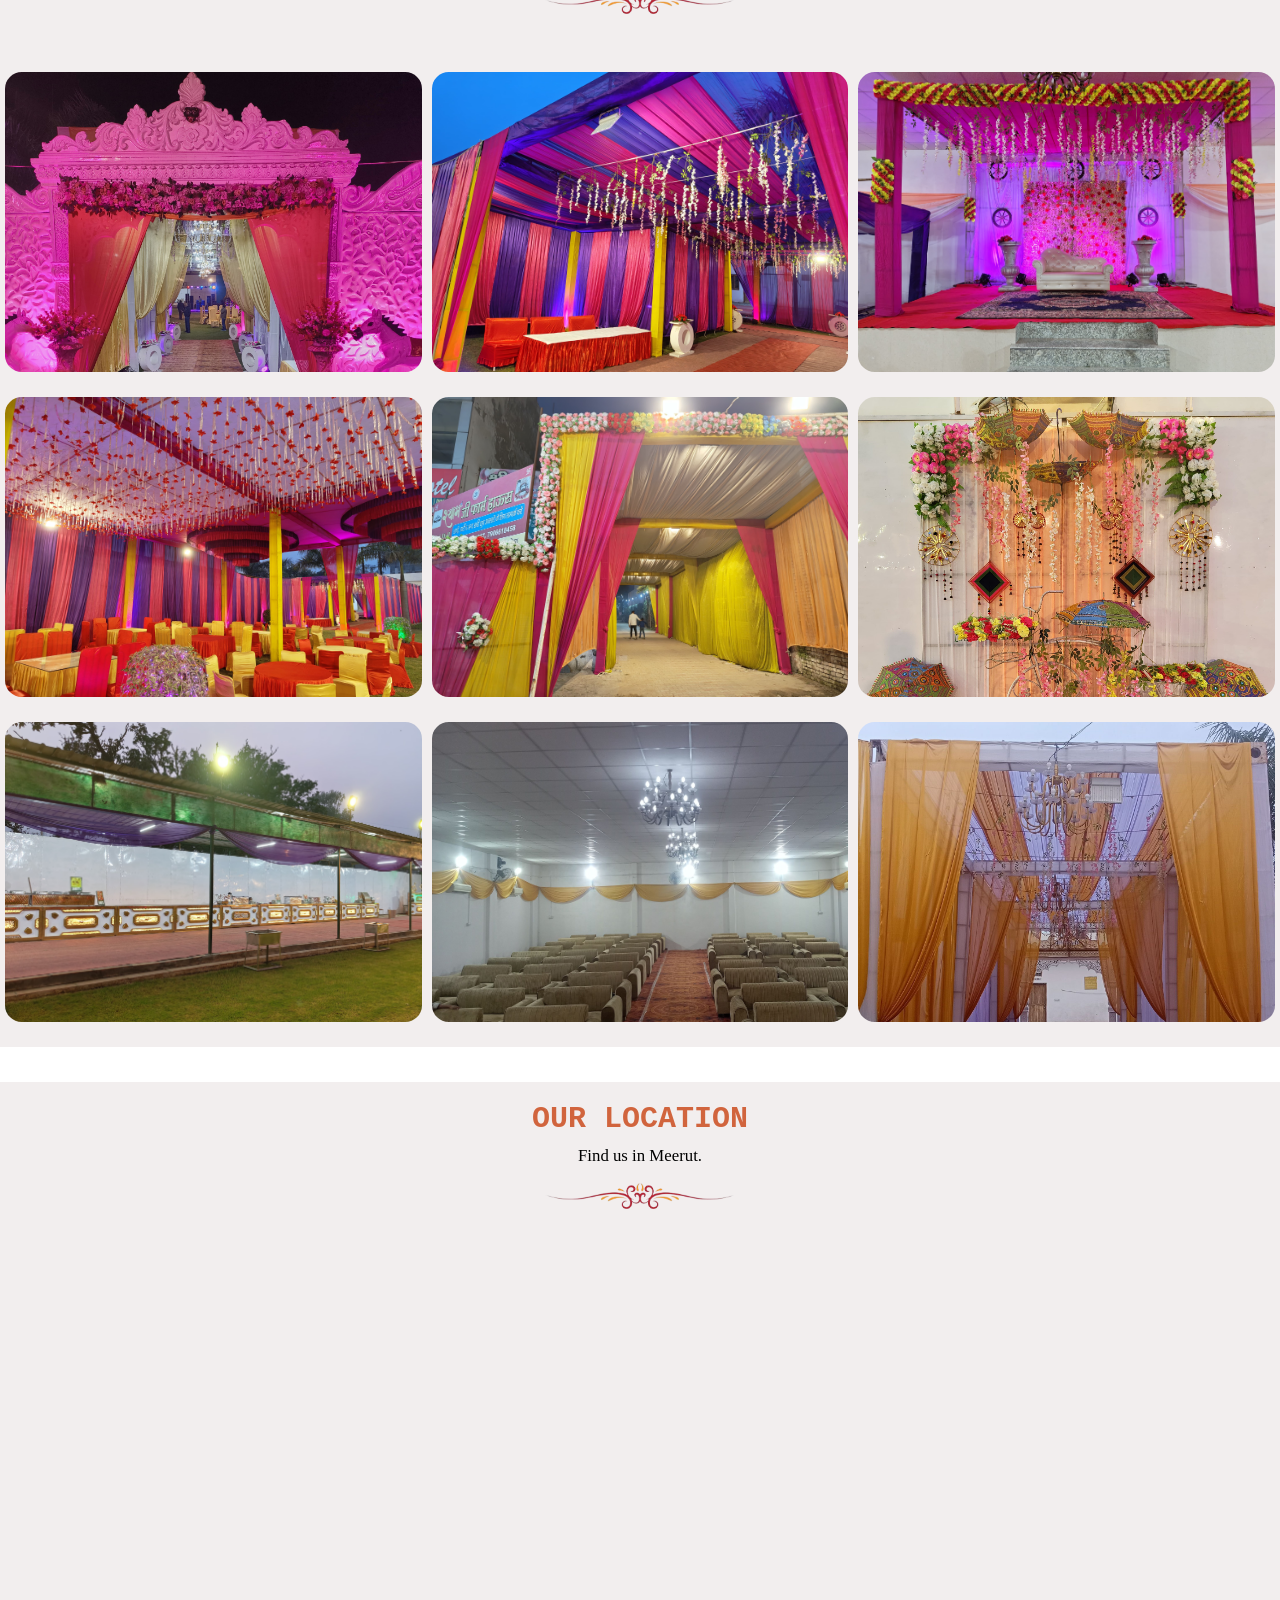
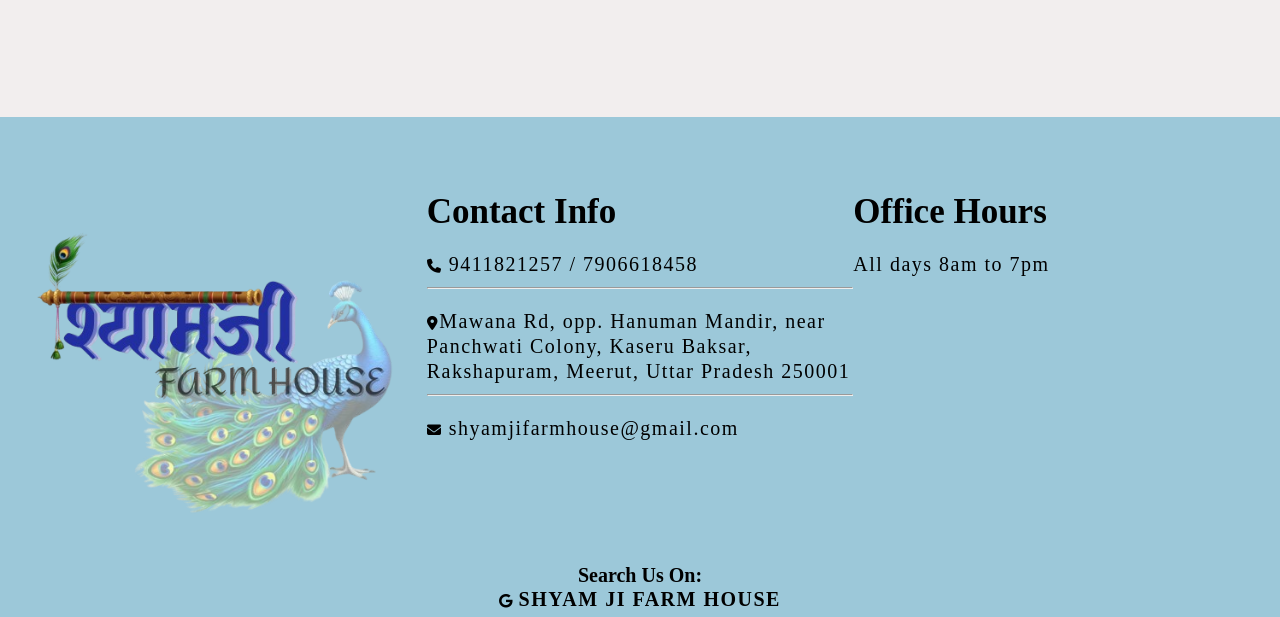
==== commit 6004a630: "responsive commit" ====
--- a/index.html
+++ b/index.html
@@ -37,9 +37,10 @@
             </p>
             <p> Let us bring your moments to life — with style, warmth, and perfection.</p>
           </div>
+          <div class="div1"></div>
+          <div class="div2"></div>
       </div> 
-      <div class="div1"></div>
-      <div class="div2"></div>
+      
 
       <div class="box2">
         <div class="box3">
@@ -56,6 +57,7 @@
           </div>
         </div>
         <div class="box5">
+          <input type="checkbox"   id="readMoreToggle">
             <div class="div6">
               <h2>Serene. Spacious. Stunning.</h2>
             </div>
@@ -79,6 +81,7 @@
                 <span class="bold">Come, celebrate your special day where serenity meets sophistication.</span>
               </p>
             </div>
+            <label for="readMoreToggle" class="read-more-btn">+ See more</label>
         </div>
       </div>
 
@@ -88,7 +91,7 @@
           <h2>OUR SERVICES</h2>
         </div>
         <div class="div9">
-          Here is a lit of service we provide to our client.
+          Here is a list of service we provide to our client.
         </div>
         <div class="dividerout">
           <div class="divider"></div>
@@ -129,16 +132,36 @@
           <div class="g11" style="background-image: url('assets/img/exit2.jpg');"></div>
           <div class="g11" style="background-image: url('assets/img/stage3.jpg');"></div>
         </div>
+
         <div class="g1">
           <div class="g11" style="background-image: url('assets/img/mandap5.jpg');"></div>
           <div class="g11" style="background-image: url('assets/img/maingate2.jpg');"></div>
           <div class="g11" style="background-image: url('assets/img/photobooth2.jpg');"></div>
         </div>
+
         <div class="g1">
           <div class="g11" style="background-image: url('assets/img/foodcorner.jpg');"></div>
           <div class="g11" style="background-image: url('assets/img/hall.jpg');"></div>
           <div class="g11" style="background-image: url('assets/img/exit.jpg');"></div>
         </div>
+
+
+        <div class="g2">
+          <div class="g21" style="background-image: url('assets/img/entry5.jpg');"></div>
+          <div class="g21" style="background-image: url('assets/img/exit2.jpg');"></div>
+        </div>
+
+        <div class="g2">
+          <div class="g21" style="background-image: url('assets/img/stage3.jpg');"></div>
+          <div class="g21" style="background-image: url('assets/img/mandap5.jpg');"></div>
+        </div>
+
+        <div class="g2">
+          <div class="g21" style="background-image: url('assets/img/foodcorner.jpg');"></div>
+          <div class="g21" style="background-image: url('assets/img/hall.jpg');"></div>
+        </div>
+
+
       </div>
 
 
@@ -154,7 +177,7 @@
         </div>
       </div>
       <div class="box9">
-        <iframe src="https://www.google.com/maps/embed?pb=!1m18!1m12!1m3!1d3489.1209358462133!2d77.75126632521606!3d29.013409366683277!2m3!1f0!2f0!3f0!3m2!1i1024!2i768!4f13.1!3m3!1m2!1s0x390c7b477673774d%3A0x246fc913acd406b3!2sShyam%20Ji%20Farm%20House!5e0!3m2!1sen!2sin!4v1749285902785!5m2!1sen!2sin" width="600" height="450" style="border:0;" allowfullscreen="" loading="lazy" referrerpolicy="no-referrer-when-downgrade">
+        <iframe src="https://www.google.com/maps/embed?pb=!1m18!1m12!1m3!1d3489.1209358462133!2d77.75126632521606!3d29.013409366683277!2m3!1f0!2f0!3f0!3m2!1i1024!2i768!4f13.1!3m3!1m2!1s0x390c7b477673774d%3A0x246fc913acd406b3!2sShyam%20Ji%20Farm%20House!5e0!3m2!1sen!2sin!4v1749285902785!5m2!1sen!2sin"  style="border:0;" allowfullscreen="" loading="lazy" referrerpolicy="no-referrer-when-downgrade">
         </iframe>
       </div>
 
--- a/assets/css/style.css
+++ b/assets/css/style.css
@@ -22,7 +22,7 @@
     height: 150px;
     width: 100%;
     background-color: transparent;
-    /* margin-top: 20px; */
+    margin-top: 10px;
     display: flex;
     justify-content: center;
 }
@@ -69,23 +69,28 @@
     z-index: 1;
 }
 .box1{
-    height:220px;
-    width: 95%;
+    height:auto;
+    width: 100%;
+    margin-top:-3%;
+    display: flex;
+    flex-direction: column;
+    justify-content: space-evenly;
+    align-items: center;
 }                                                                                                           
 .box11{
     position: relative;
-    top:-80px;
-    height: 300px;
+    /* top:-80px; */
+    height: auto;
     width: 90%;
     /* background-color:rgb(167, 150, 170); */
     background-color:rgb(191, 172, 195);
-    margin-left: 100px;
+    /* margin-left: 100px; */
     z-index: 2;
     box-shadow: 0 0 20px 2px rgba(0, 0, 0, 0.5);
 }
 .box12{
-    margin-top: 20px;
-    padding-top: 12px;
+    /* margin-top: 10px; */
+    /* padding-top: 12px; */
 }
 .box11 h2{
     font-size: 35px;
@@ -109,12 +114,13 @@
     letter-spacing: 1.5px;
     line-height: 25px;
     margin-left: 15px;
+    margin-bottom: 5px;
 }
 .div1{
     height:20px;
     width: 80%;
     background-color: rgb(168, 125, 186);
-    margin-left: 130px;
+    /* margin-left: 130px; */
     margin-top: 7px;
     border-bottom-left-radius:2rem;
     border-bottom-right-radius:2rem;
@@ -123,7 +129,7 @@
     height:20px;
     width: 75%;
     background-color: rgb(217, 198, 225);
-    margin-left: 170px;
+    /* margin-left: 170px; */
     border-bottom-left-radius:2rem;
     border-bottom-right-radius:2rem;
 }
@@ -134,8 +140,8 @@
     padding-bottom: 30px;
 }
 .box3{
-    height: 720px;
-    width: 720px;
+    height: auto;
+    width: 50%;
 }
 .div3{
     position: relative;
@@ -212,11 +218,13 @@
     font-size: 25px;
 }
 .box5{
-    height: 690px;
-    width: 730px;
+    height: auto;
+    width: 50%;
     background-color: transparent;
     border-radius: 2rem;
     margin-top: 50px;
+    margin-right: 10px;
+    
 }
 .box5:hover{
     background-color: rgba(145, 142, 142, 0.607);
@@ -234,6 +242,8 @@
     letter-spacing: 1.5px;
     line-height: 25px;
     margin-left: 15px;
+    margin-bottom: 10px;
+    padding-bottom: 10px;
 }
 .bold{
     font-weight: bolder;
@@ -288,6 +298,8 @@
     border-radius: 1.5rem;
     display: flex;
     justify-content: center;
+    margin-left: 5px;
+    margin-right: 5px;
 }
 .service1:hover{
     opacity: 0.7;
@@ -300,6 +312,7 @@
     background-color:transparent;
     display: flex;
     justify-content: center;
+    text-align: center;
     font-size: 25px;
     /* color: aliceblue; */
     margin-top: 15px;
@@ -308,7 +321,7 @@
 }
 .s1:hover{
     opacity:1;
-    color: rgb(255, 244, 244);
+    color: rgb(255, 255, 255);
     font-weight: bolder;
 }
 .s1 >*{
@@ -331,11 +344,16 @@
     /* margin-top: 15px; */
     padding-top: 25px;
 }
+.g2{
+    display: none;
+}
 .g11{
     height: 300px;
-    width: 450px;;
+    width: 450px;
     background-size: cover;
     border-radius: 1.2rem;
+    margin-left: 5px;
+    margin-right: 5px;
 } 
 
 /* .g11:hover{
@@ -374,9 +392,9 @@
     align-items: center; 
     position: relative;
 }
-.footer:hover{
+/* .footer:hover{
     background-color: rgb(110, 146, 160);
-}
+} */
 .f1{
     height: 350px;
     width: 450px;
@@ -432,12 +450,478 @@
     bottom:5px;
 }
 .f4 p{
-     text-align: center;
+    text-align: center;
     font-weight: bolder;
     font-size: 20px;
 }
 .underlinetext:hover{
     text-decoration: underline;
-    
-}
-
+}
+#readMoreToggle,
+.read-more-btn{
+    display: none;
+}
+
+/*correct till here for desktop*/
+
+
+
+@media (max-width: 768px){
+
+/* Header layout */
+.shyam{
+    flex-direction: row;
+    align-items: center;
+    /* gap: 5px; */
+}
+
+/* Title text */
+.shyam1 h2{
+    text-align: center;
+    line-height: 1.2;
+}
+
+/* Force two-line structure */
+.shyam1 h2 span{
+    display: block;
+    text-align: center;
+}
+
+/* Punchline */
+.shyam2{
+    text-align: center;
+    line-height: 1.4;
+    font-size: 1.2rem;
+}
+.peacock1{
+    background-size: cover;
+    height: 150px;
+    width: 150px;
+    transform: scaleX(-1);
+}
+
+/* Peacock right */
+.peacock2{
+    background-size: cover;
+    height: 150px;
+    width: 150px;
+}
+
+}
+
+
+@media (max-width: 768px){
+
+.background{
+    height: 50vh;
+    background-size: cover;
+    background-position: center top;
+    width: 100%;
+}
+}
+
+
+@media screen and (max-width: 768px){
+
+.box1{
+    height:auto;
+    width: 100%;
+    display: flex;
+    flex-direction: column;
+    margin-top:-8%;
+    justify-content: space-evenly;
+    align-items: center;
+}  
+.box11{
+    /* position: absolute; */
+    height: auto;
+    width: 80%;
+    top: 20%;
+    bottom: -20%;
+    margin-left: 0px;
+}
+.box12{
+    margin-top: 4px;
+    padding-top: 5px;
+}
+.box11 i{
+    font-size: 25px;
+    margin-top: 20px;
+    color: rgb(87, 50, 89);
+}
+.box11 h5{
+    font-size: 1.5rem;
+    margin-left: 15px;
+    margin-top: 9px;
+    color: rgb(127, 65, 91);
+}
+.box11 h2{
+    font-size: 20px;
+    margin-left: 10px;
+    margin-top: 4px;
+}
+
+.box11 p{
+    font-size: 0.85rem;
+    line-height: 1.3;
+}
+}
+
+
+@media screen and (max-width: 768px){
+
+.box2{
+    height: auto;
+    flex-direction: column;
+    align-items: center;
+}
+
+.box3{
+    width: 100%;
+    height: auto;
+    display: flex;
+    flex-direction: column;
+    justify-content: space-evenly;
+    align-items: center;
+
+}
+.box5{
+    width: 100%;
+    height: auto;
+}
+.div3{
+    z-index: 2;
+    margin-left: 0px;
+    margin-bottom: 10px;
+}
+.box4{
+    height: 270px;
+    width: 270px;
+    margin-left: 0px;
+    margin-bottom: 10px; ;
+}
+.div4{
+    z-index: 1;
+    top: 0px;
+    margin-left: 0px;
+}
+.div5{
+    z-index: 0;
+    top:0px;
+    margin-left: 0px;
+}
+.div7{
+    width: 95%;
+    text-align: center;
+}
+
+.div7 p{
+    font-size: 0.95rem;
+}
+.box5{
+    position: relative;
+    /* border-top-right-radius: 2rem;
+    border-bottom-right-radius: 2rem; */
+    margin-left: 10px;
+}
+.box5 .div7{
+    max-height: 180px;
+    overflow: hidden;
+    transition: max-height 0.4s ease;
+}
+.read-more-btn{
+    display: inline-block;
+    position: absolute;
+    bottom: 10px;
+    right: 10px;
+
+    background: rgba(0,0,0,0.75);
+    color: #fff;
+    padding: 6px 14px;
+    font-size: 0.9rem;
+    border-radius: 20px;
+    cursor: pointer;
+}
+/* Expand text on click */
+#readMoreToggle:checked ~ .div7{
+    max-height: 2000px; /* large enough to show all text */
+}
+
+/* Optional: change button text */
+#readMoreToggle:checked + .div6 + .div7 + .read-more-btn{
+    content: "- See less";
+}
+}
+
+
+@media screen and (max-width: 768px){
+
+.box7{
+    height: auto;
+    display: grid;
+    grid-template-columns: repeat(2, 1fr);
+    gap: 15px;
+    margin-left: 15px;
+    margin-right: 15px;
+}
+
+.service1{
+    width: 100%;
+    height: 200px;
+    background-position: center center;
+    /* left: 15px; */
+    /* right: 15px; */
+}
+.s1{ 
+    text-align: center;
+}
+}
+
+
+@media screen and (max-width: 768px){
+
+.box8{
+    height: auto;
+    width: 100%;
+    background-color:rgba(234, 227, 227, 0.607);
+}
+.g1{
+    height: auto;
+    flex-direction: column;
+    align-items: center;
+}
+.g11{
+    width: 90%;
+    height: 280px;
+    background-size: cover;
+    background-position: center ;
+    margin-bottom: 10px;
+}
+}
+
+
+@media screen and (max-width: 768px){
+
+/* .box9{
+    height: auto;
+    width: 100%;
+    display: flex;
+    justify-content: center;
+    padding-top: 25px;
+    background-color: rgba(234, 227, 227, 0.607);
+} */
+
+iframe{
+    width: 95%;
+    height: auto;
+    margin-bottom: 50px;
+}
+}
+
+
+@media screen and (max-width: 768px){
+
+.footer{
+    flex-direction: column;
+    height: auto;
+    width: 100%;
+    /* gap: 25px; */
+    text-align: center;
+    /* padding-left: 10px;
+    padding-right: 10px; */
+}
+
+.f1,
+.f2,
+.f3{
+    width: 100%;
+    height: auto;
+    margin-bottom: 50px;
+    padding-bottom: 10px;
+}
+.underlinetext{
+    padding-left: 10px;
+    padding-right: 10px;
+}
+.f4{
+    position: static;
+    margin-bottom: 10px;
+}
+}
+
+
+@media (min-width: 769px) and (max-width: 1020px){
+
+.background{
+    height: 50vh;
+    background-size: cover;
+    background-position: center top;
+    width: 100%;
+}
+.box1{
+    height:auto;
+    width: 100%;
+    display: flex;
+    flex-direction: column;
+    margin-top:-8%;
+    justify-content: space-evenly;
+    align-items: center;
+}  
+.box11{
+    height: auto;
+    width: 80%;
+    top: 20%;
+    bottom: -20%;
+    margin-left: 0px;  
+}
+
+.box2{
+    flex-direction: column;
+}
+.box3{
+    display: flex;
+    justify-content: space-evenly;
+    height: auto;
+    width: 95%;
+}
+.div3{
+    margin-top: 50px;
+    z-index: 1;
+    margin-left: 15px;
+    margin-right: 15px;
+    background-position: center;
+}
+.box4{
+    height: 200px;
+    width: 260px;
+    /* margin-left: 240px; */
+}
+.div4{
+    z-index: 1;
+    top: 0px;
+    margin-top: 50px;
+    margin-left: 0px;
+    margin-right: 15px;
+}
+.div5{
+    z-index: 1;
+    top:0px;
+    margin-top: 50px;
+    margin-left: 10px;
+    left: 15px;
+    margin-right: 15px;
+    background-position: center;
+}
+.div3 span,
+.div4 span,
+.div5 span{
+    left: 10px;
+}
+.box5{
+    height: auto;
+    width: 100%;
+    /* margin-right: 10px;
+    margin-left: 10px;    */
+}
+.div6{
+    margin-right: 10px;
+    margin-left: 10px;
+}
+.box7{
+    height: auto;
+    display: grid;
+    grid-template-columns: repeat(2, 1fr);
+    gap: 20px;
+}
+.service1{
+    height: 260px;
+    width: 98%;
+    background-position: center center;
+    margin-left: 10px;
+    margin-right: 10px;
+}
+.box8{
+    height: auto;
+    width: 100%;
+    background-color:rgba(234, 227, 227, 0.607);
+}
+/* .g1{
+    flex-wrap: wrap;
+    justify-content: center;
+} */
+.g1{
+    display: none;
+}
+.g2{
+    height: auto;
+    width: 100%;
+    display: flex;
+    justify-content: space-evenly;
+    /* margin-left: 15px;
+    margin-right: 15px; */
+}
+.g21{
+    width: 90%;
+    height: 270px;
+    background-size: cover;
+    background-position: center center;
+    border-radius: 1.2rem;
+    margin-bottom: 20px;
+    margin-left: 10px;
+    margin-right: 10px;
+}
+
+
+.f1{
+    height: 320px;
+    background-position: center;
+    margin-left: 10px;
+    padding-right: 10px;
+}
+.f2,
+.f3{
+    margin-left: 10px;
+    padding-right: 10px;
+    width: 45%;
+}
+.f4{
+    margin-top: 50px;
+    margin-bottom: 10px;
+}
+}
+
+
+@media (min-width: 1021px) and (max-width: 1190px){
+.box3{
+    width: 50%;
+    height: auto;
+    display: flex;
+    flex-direction: column;
+    justify-content: space-evenly;
+    align-items: center;
+
+}
+.div3{
+    z-index: 2;
+    margin-left: 0px;
+    margin-bottom: 10px;
+}
+.box4{
+    height: 270px;
+    width: 270px;
+    margin-left: 0px;
+    margin-bottom: 10px; ;
+}
+.div4{
+    z-index: 1;
+    top: 0px;
+    margin-left: 0px;
+}
+.div5{
+    z-index: 0;
+    top:0px;
+    margin-left: 0px;
+}
+}
+
+
